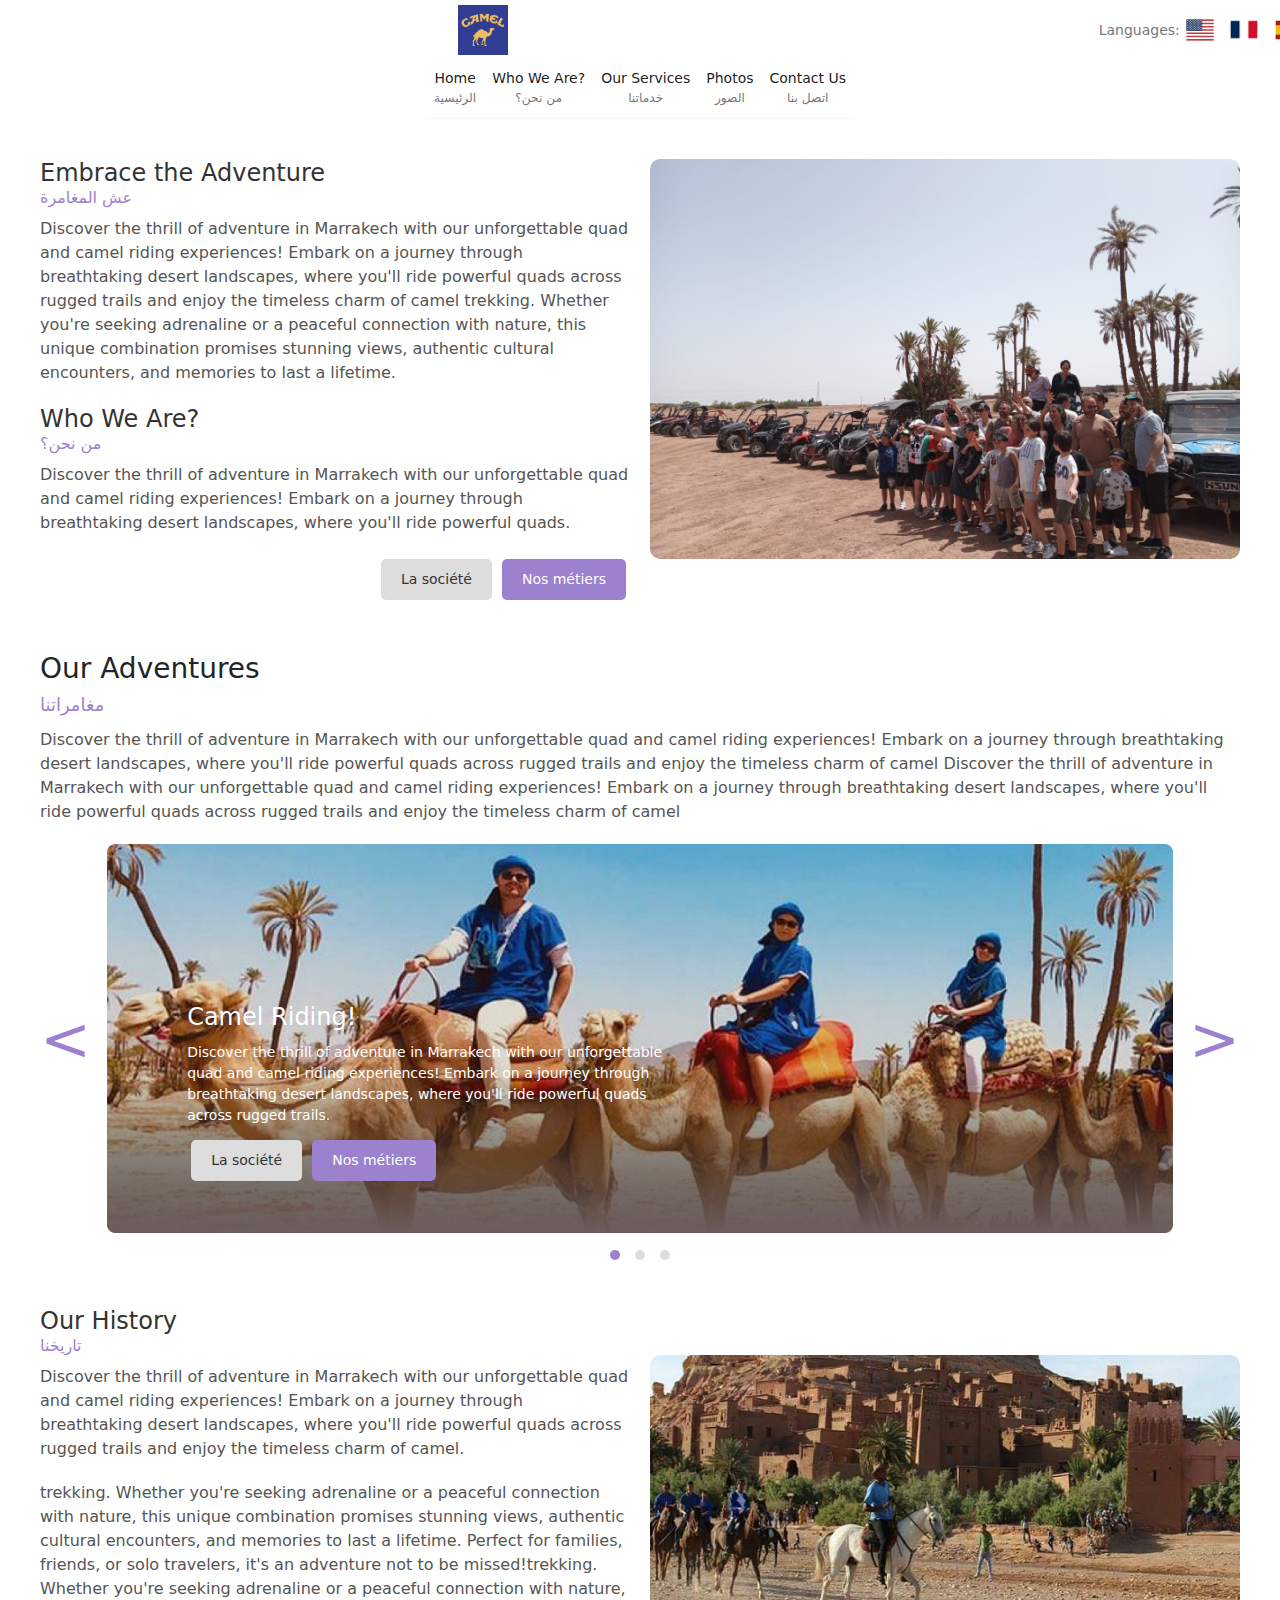
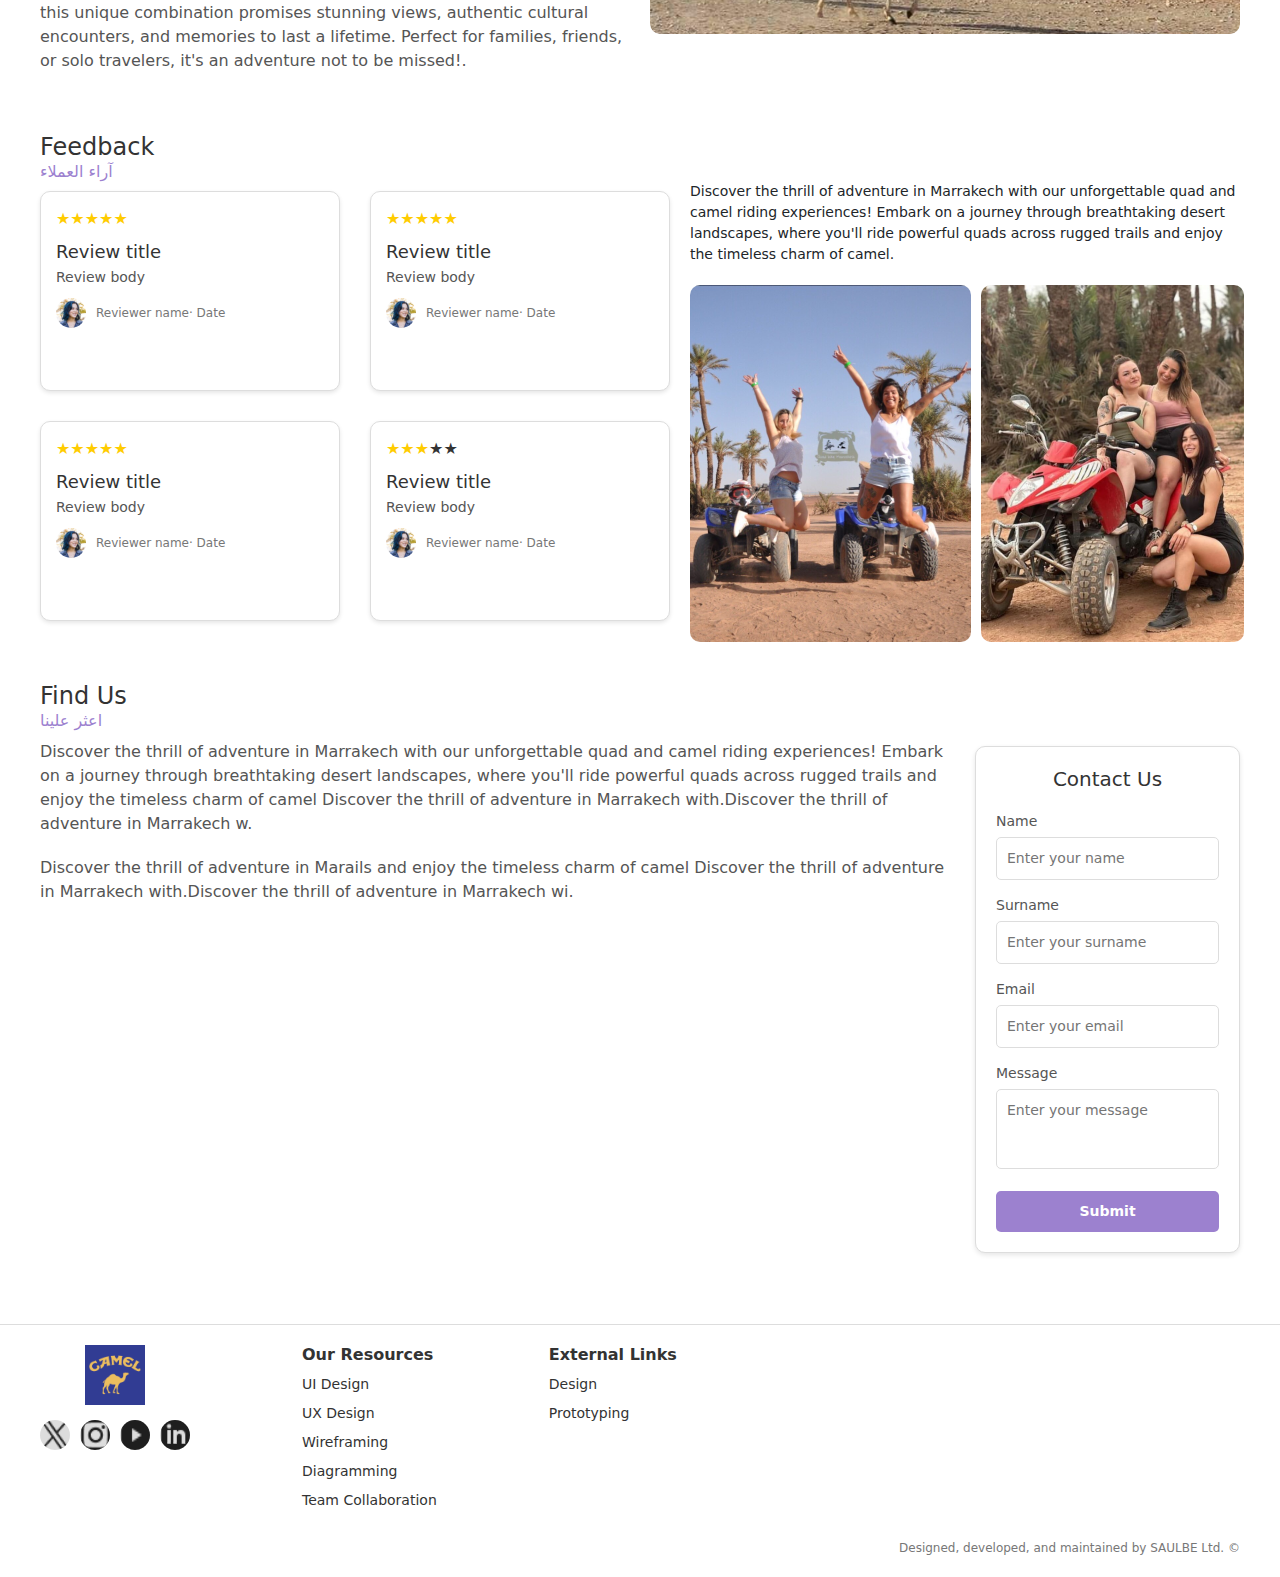
==== index.html @ fdab52c8 "setup initial pages without photos pages and not seported all translate languages yet." ====
<!DOCTYPE html>
<html lang="en">
<head>
    <meta charset="UTF-8">
    <meta name="viewport" content="width=device-width, initial-scale=1.0">
    <link rel="stylesheet" href="css/styles.css" />
    <link rel="stylesheet" href="css/bootstrap.min.css" />

    <script defer src="js/bootstrap.bundle.min.js"></script>

    <title>SAULBE Ltd</title>
  
</head>
<body>
   <app-header></app-header>
            <!-- Embrace the Adventure section  -->
            <section class="section">
                <div class="section-text" id="who-we-are">
                    <h2>
                        Embrace the Adventure<br>
                        <small>عش المغامرة</small>
                    </h2>
                    <p>
                        Discover the thrill of adventure in Marrakech with our unforgettable quad and camel riding experiences! 
                        Embark on a journey through breathtaking desert landscapes, where you'll ride powerful quads across rugged trails 
                        and enjoy the timeless charm of camel trekking. Whether you're seeking adrenaline or a peaceful connection with nature, 
                        this unique combination promises stunning views, authentic cultural encounters, and memories to last a lifetime.
                    </p>
                    <h2>
                        Who We Are?<br>
                        <small>من نحن؟</small>
                    </h2>
                    <p>
                        Discover the thrill of adventure in Marrakech with our unforgettable quad and camel riding experiences! 
                        Embark on a journey through breathtaking desert landscapes, where you'll ride powerful quads.
                    </p>
                    <div class="buttons">
                        <a href="#" class="secondary">La société</a>
                        <a href="#">Nos métiers</a>
                    </div>
                </div>
                <div class="section-image">
                    <img src="assets/images/desert-adventure.png" alt="Adventure in the Desert">
                </div>
            </section>
            <!-- Our Adventures section  -->
            <section class="adventure-section">
                <div class="adventure-header" id="our-services">
                    <h2>Our Adventures</h2>
                    <small>مغامراتنا</small>
                    <p>
                        Discover the thrill of adventure in Marrakech with our unforgettable quad and camel riding experiences! Embark on a journey through breathtaking desert landscapes, where you'll ride powerful quads across rugged trails and enjoy the timeless charm of camel Discover the thrill of adventure in Marrakech with our unforgettable quad and camel riding experiences! Embark on a journey through breathtaking desert landscapes, where you'll ride powerful quads across rugged trails and enjoy the timeless charm of camel 
                    </p>
                </div>
                <div class="carousel">
                    <span class="carousel-nav prev">&lt;</span>
                    <div class="carousel-slide">
                        <img src="assets/images/camel-riding.png" alt="Camel Riding Adventure">
                        <!-- <img src="assets/images/camel-riding.png" alt="Camel Riding Adventure"> -->
                        <div class="carousel-overlay">
                            <h3>Camel Riding!</h3>
                            <p>Discover the thrill of adventure in Marrakech with our unforgettable quad and camel riding experiences! Embark on a journey through breathtaking desert landscapes, where you'll ride powerful quads across rugged trails.</p>
                            <div class="carousel-buttons">
                                <a href="#" class="secondary">La société</a>
                                <a href="#">Nos métiers</a>
                            </div>
                        </div>
                    </div>
                    <span class="carousel-nav next">&gt;</span>
                </div>
                <div class="carousel-dots">
                    <span class="active"></span>
                    <span></span>
                    <span></span>
                </div>
            </section>
            <!-- Our History section  -->
            <section class="section">
                <div class="section-text" id="our-history">
                    <h2>
                        Our History<br>
                        <small>تاريخنا</small>
                    </h2>
                    <p>
                        Discover the thrill of adventure in Marrakech with our unforgettable quad and camel riding
                        experiences! Embark on a journey through breathtaking desert landscapes, where you'll ride
                        powerful quads across rugged trails and enjoy the timeless charm of camel.
                    </p>
                    <p>
                        trekking. Whether you're seeking adrenaline or a peaceful connection with nature, this unique
                        combination promises stunning views, authentic cultural encounters, and memories to last a lifetime.
                        Perfect for families, friends, or solo travelers, it's an adventure not to be missed!trekking.
                        Whether you're seeking adrenaline or a peaceful connection with nature, this unique combination promises
                        stunning views, authentic cultural encounters, and memories to last a lifetime. Perfect for families, friends,
                        or solo travelers, it's an adventure not to be missed!.
                    </p>
                </div>
                <div class="section-image" >
                    <img src="assets/images/Our-History.png" style="height: 279px;margin-top: 3rem;" alt="Adventure in the Desert">
                </div>
            </section>
            <!-- feedback section  -->
            <section class="section">
                <div class="section-text" id="reviews">
                    <h2>
                        Feedback<br>
                        <small>آراء العملاء</small>
                    </h2>
                    <div class="reviews">
                        <div class="review-card">
                            <div class="stars">★★★★★</div>
                            <h3>Review title</h3> <p>Review body</p>
                            <div class="reviewer-info"> <img src="assets/images/reviewer2.png" alt="Reviewer">
                                <span>Reviewer name</span> <span> · Date</span>
                            </div>
                        </div>
                        <div class="review-card">
                            <div class="stars">★★★★★</div>
                            <h3>Review title</h3> <p>Review body</p>
                            <div class="reviewer-info"> <img src="assets/images/reviewer2.png" alt="Reviewer">
                                <span>Reviewer name</span> <span> · Date</span>
                            </div>
                        </div>
                        <div class="review-card">
                            <div class="stars">★★★★★</div>
                            <h3>Review title</h3> <p>Review body</p>
                            <div class="reviewer-info"> <img src="assets/images/reviewer2.png" alt="Reviewer">
                                <span>Reviewer name</span> <span> · Date</span>
                            </div>
                        </div>
                        <div class="review-card">
                            <div class="stars">★★★<span class="is-not-selected">★★</span></div>
                            <h3>Review title</h3> <p>Review body</p>
                            <div class="reviewer-info"> <img src="assets/images/reviewer2.png" alt="Reviewer">
                                <span>Reviewer name</span> <span> · Date</span>
                            </div>
                        </div>
                    </div>
                </div>
                <div class="description-section">
                    <p>Discover the thrill of adventure in Marrakech with our unforgettable quad and camel riding
                    experiences! Embark on a journey through breathtaking desert landscapes, where you'll ride
                    powerful quads across rugged trails and enjoy the timeless charm of camel.
                </p>
                <div class="images">
                    <img src="assets/images/adventure1.png" alt="Adventure">
                    <img src="assets/images/adventure2.png" alt="Adventure">
                </div>
            </div>
            </section>
            <!-- Find Us section -->
            <section class="section">
                <div class="section-text" id="form-container">
                    <h2>
                        Find Us<br>
                        <small>اعثر علينا</small>
                    </h2>
                    <p>
                        Discover the thrill of adventure in Marrakech with our unforgettable quad and camel riding experiences!
                        Embark on a journey through breathtaking desert landscapes, where you'll ride powerful quads across
                        rugged trails and enjoy the timeless charm of camel Discover the thrill of adventure in Marrakech 
                        with.Discover the thrill of adventure in Marrakech w.
                    </p>
                    <p>
                        Discover the thrill of adventure in Marails and enjoy the timeless charm of camel Discover the thrill
                        of adventure in Marrakech with.Discover the thrill of adventure in Marrakech wi.
                    </p>
                    <iframe
                    src="https://www.google.com/maps/embed?pb=!1m18!1m12!1m3!1d6447595.67351912!2d-17.771729551157014!3d31.79170205703666!2m3!1f0!2f0!3f0!3m2!1i1024!2i768!4f13.1!3m3!1m2!1s0xd0b88619651c58d%3A0xd9d39381c42cffc3!2sMaroc!5e0!3m2!1sen!2sus!4v1698655098543!5m2!1sen!2sus"
                    width="915"
                    height="353"
                    style="border:0;"
                    allowfullscreen=""
                    loading="lazy"
                    referrerpolicy="no-referrer-when-downgrade">
                  </iframe>
                  
                </div>
                <div class="form-container" id="contact-us">
                    <h3>Contact Us</h3>
                    <form>
                        <div class="form-group">
                            <label for="name">Name</label>
                            <input type="text" id="name" name="name" placeholder="Enter your name">
                        </div>
                        <div class="form-group">
                            <label for="surname">Surname</label>
                            <input type="text" id="surname" name="surname" placeholder="Enter your surname">
                        </div>
                        <div class="form-group">
                            <label for="email">Email</label>
                            <input type="email" id="email" name="email" placeholder="Enter your email">
                        </div>
                        <div class="form-group">
                            <label for="message">Message</label>
                            <textarea id="message" name="message" placeholder="Enter your message"></textarea>
                        </div>
                        <button type="submit" class="submit-btn">Submit</button>
                    </form>
                </div>
            </section>
    <app-footer></app-footer>
    <script src="components/headerComponent.js"></script>
    <script src="components/footerComponent.js"></script>

    <script src="js/translate.js"></script>
    <script src="js/carousel.js"></script>


</body>
</html>
---- css/styles.css ----
body {
    margin: 0;
    padding: 0;
    font-family: Arial, sans-serif;
    background-color: #fff;
    line-height: 1.6;
}
a {
    text-decoration: none;
}
html {
    scroll-behavior: smooth;
}

.header {
    text-align: center;
    display: flex;
    flex-direction: column;
    justify-content: center;
    align-items: center;
}

.navbar {
    padding: 0 !important;
    margin: 0 !important;
}
.top-bar {
    display: flex;
    flex-direction: row;
    justify-content: space-between; 
    align-items: right;
}

.logo {
    min-width: 1200px;
}

.logo img {
    height: 50px;
}

.languages {
    display: flex;
    justify-content: flex-end;
    align-items: center;
    /* flex: 1; */
}

.languages img {
    width: 33.5px;
    height: 22px;
    margin: 0 5px;
    cursor: pointer;
}

.languages img:hover {
    opacity: 0.7;
}

.nav-wrapper {
    padding: 0;
    margin: 0;
    display: flex;
    flex-direction: row;
    justify-content: center;
    align-items: center;
}
.nav {
    display: flex;
    flex-direction: row;
    /* gap: 0.2rem; */
    align-items: center;
    justify-content: center;
    border-bottom: 1px solid #f4f4f4;
    width: fit-content;
}

.navbar-nav a {
    padding: 0.5rem 1rem;
    text-decoration: none;
    color: #333;
    font-size: 14px;
    background-color: transparent;
    border-radius: 5px;
    margin-bottom: 3px;

}

.navbar-nav a:hover {
    /* color: #f4f4f4; */
    background-color: #f4f4f4;
}

small {
    display: block;
    font-size: 10px;
    color: #777;
}

/* --------------------------- footer styling ------------------------------------------- */
.footer {
    display: flex;
    flex-direction: column;
    justify-content: space-between;
    align-items: flex-start;
    background-color: #fff;
    color: #333;
    padding: 20px 40px;
    border-top: 1px solid #ddd;
    width: 100%;
    box-sizing: border-box;
    position: relative;
}

.footer-content {
    display: flex;
    /* justify-content: space-between; */
    align-items: flex-start;
    width: 100%;
    max-width: 1200px;
    gap: 7rem;
    
}

.footer-section {
    margin: 0 ;
}

.footer-section h4 {
    margin-bottom: 10px;
    font-size: 16px;
    font-weight: bold;
}

.footer-section ul {
    list-style: none;
    padding: 0;
    margin: 0;
}

.footer-section ul li {
    margin-bottom: 8px;
    font-size: 14px;
}

.footer-section ul li a {
    text-decoration: none;
    color: #333;
}

.footer-section ul li a:hover {
    text-decoration: underline;
}

.footer-logo {
    display: flex;
    flex-direction: column;
    align-items: center;
}

.footer-logo img {
    height: 60px;
    margin-bottom: 15px;
}

.social-icons {
    display: flex;
    gap: 10px;
}

.social-icons img {
    display: inline-block;
    width: 30px;
    height: 30px;
    background-color: #ddd;
    border-radius: 50%;
    text-align: center;
    line-height: 30px;
    color: #333;
    text-decoration: none;
    font-size: 16px;
}

.social-icons a:hover {
    background-color: #ccc;
}

.footer-bottom {
    margin-top: 20px;
    font-size: 12px;
    text-align: center;
    color: #777;
    width: 100%;
    display: flex;
    justify-content: flex-end;
}
@media (max-width: 768px) {
    .footer-content {
        flex-direction: column;
        align-items: center; /* Centre le contenu sur petits écrans */
        text-align: center;
        gap: 1rem;
    }

    .footer-content div {
        margin-bottom: 20px;
    }
}

/*--------------------------- embrace-section ------------------------------ */


 .section {
    display: flex;
    justify-content: space-between;
    align-items: flex-start;
    gap: 20px;
    max-width: 1200px;
    margin: 40px auto;
    /* padding: 20px; */
    box-sizing: border-box;
}

 .section-text {
    flex: 1;
}

 .section-text h2 {
    font-size: 24px;
    margin-bottom: 10px;
    color: #333;
}

 .section-text h2 small {
    display: block;
    font-size: 16px;
    color: #666;
}

 .section-text h2 small {
    display: block;
    font-size: 16px;
    color: #9C81CF;
    /* font-size: 18px; 
    font-weight: 600; 
    line-height: 1.4; 
    color: #9C81CF;
    margin-bottom: 10px;  */
}

 .section-text p {
    margin-bottom: 20px;
    color: #555;
}

 .section-text .buttons {
    margin-bottom: 0.5rem;
    margin-top: 0.5rem;
    padding: 0.25rem;
    display: flex;
    justify-content: flex-end;
    gap: 0.628rem;
}

 .section-text .buttons a {
    text-decoration: none;
    padding: 10px 20px;
    border-radius: 5px;
    font-size: 14px;
    text-align: center;
    color: #fff;
    background-color: #9C81CF;
    transition: background-color 0.3s;
}

 .section-text .buttons a.secondary {
    background-color: #ddd;
    color: #333;
}

 .section-text .buttons a:hover {
    background-color: #906fcd;
}

 .section-text .buttons a.secondary:hover {
    background-color: #ccc;
}

 .section-image {
    flex: 1;
    max-width: 600px;
}

 .section-image img {
    width: 100%;
    height: auto;
    border-radius: 10px;
}


/* ------------------------- adventure-section  ----------------------------------*/

.adventure-section {
    max-width: 1200px;
    margin: 20px auto;
    /* padding: 20px; */
}

.adventure-header {
    text-align: start;
    margin-bottom: 20px;
}

.adventure-header h2 {
    font-size: 28px;
    margin: 0;
}

.adventure-header small {
    font-size: 18px;
    color: #9C81CF;
    display: block;
    margin-top: 5px;
}

.adventure-header p {
    margin-top: 10px;
    color: #555;
}

.carousel {
    /* position: relative; */
    display: flex;
    flex-direction: row;
    gap: 1rem;
    /* overflow: hidden;  */
}

.carousel img {
    width: 100%;
    height: auto;
    display: block;
}

/* .carousel-slide {
    display: flex;
    transition: transform 0.5s ease-in-out; 
} */
.carousel-overlay {
    position: absolute;
    bottom: 20px;
    left: 60px;
    right: 20px;
    color: #fff;
    padding: 20px;
    border-radius: 10px;
    max-width: 51%;
}

.carousel-overlay h3 {
    font-size: 24px;
    margin: 0;
}

.carousel-overlay p {
    font-size: 14px;
    margin: 10px 0;
    text-align: start;
}

.carousel-buttons {
    /* display: flex;
    gap: 10px;
    margin-top: 10px; */
    
    margin-bottom: 0.5rem;
    margin-top: 0.5rem;
    padding: 0.25rem;
    display: flex;
    gap: 0.628rem;
}

.carousel-buttons a {
    text-decoration: none;
    padding: 10px 20px;
    border-radius: 5px;
    color: #fff;
    font-size: 14px;
    background-color: #9C81CF;
    transition: background-color 0.3s;
}

.carousel-buttons a.secondary {
    background-color: #ddd;
    color: #333;
}

.carousel-buttons a:hover {
    background-color: #906fcd;
    color: #fff;
}

.carousel-buttons a.secondary:hover {
    background-color: #bbb;
    color: #333;

}

.carousel-nav {
    /* position: absolute; */
    top: 50%;
    /* transform: translateY(-50%); */
    font-size: 61px;
    color: #9C81CF;
    cursor: pointer;
    transition: color 0.3s;
    align-items: center;
    display: flex;
}

.carousel-nav:hover {
    color: #906fcd;
}

.carousel-nav.prev {
    left: 7rem;
}

.carousel-nav.next {
    right: 7rem;
}

.carousel-dots {
    text-align: center;
    margin-top: 10px;
}

.carousel-dots span {
    display: inline-block;
    width: 10px;
    height: 10px;
    background: #ddd;
    border-radius: 50%;
    margin: 0 5px;
    cursor: pointer;
    transition: background 0.3s;
}

.carousel-dots span.active {
    background: #9C81CF;
}


/* --------------------- form styling -------------------------*/


.form-container {
    margin-top: 4rem;
    width: 100%;
    max-width: 400px;
    background: #fff;
    padding: 20px;
    border: 1px solid #ddd;
    border-radius: 10px;
    box-shadow: 0 2px 5px rgba(0, 0, 0, 0.1);
}

.form-container h3 {
    margin-bottom: 20px;
    text-align: center;
    font-size: 20px;
    color: #333;
}

.form-group {
    margin-bottom: 15px;
}

.form-group label {
    display: block;
    margin-bottom: 5px;
    font-size: 14px;
    color: #555;
}

.form-group input,
.form-group textarea {
    width: 100%;
    padding: 10px;
    border: 1px solid #ddd;
    border-radius: 5px;
    font-size: 14px;
    box-sizing: border-box;
    transition: border-color 0.3s ease;
}

.form-group input:focus,
.form-group textarea:focus {
    border-color: #9C81CF;
    outline: none;
}

.form-group textarea {
    resize: none;
    height: 80px;
}

.submit-btn {
    display: block;
    width: 100%;
    padding: 10px;
    border: none;
    border-radius: 5px;
    font-size: 14px;
    font-weight: bold;
    color: #fff;
    background-color: #9C81CF;
    cursor: pointer;
    transition: background-color 0.3s ease;
}

.submit-btn:hover {
    background-color: #906fcd;
}



/* ----------------------------------- review card ---------------------------------- */

.reviews {
    display: grid;
    grid-template-columns: repeat(2, minmax(300px, 1fr)); 
    gap: 30px; 
}

.review-card {
    background: #fff;
    border: 1px solid #ddd;
    border-radius: 10px;
    padding: 15px;
    box-shadow: 0 2px 4px rgba(0, 0, 0, 0.1);
    transition: transform 0.3s ease;
    min-height: 200px; 
}

.review-card:hover {
    transform: translateY(-5px);
}

.review-card .stars {
    color: #ffcc00;
    margin-bottom: 10px;
}
.review-card .stars .is-not-selected {
    color: #333;
    margin-bottom: 10px;
}

.review-card h3 {
    font-size: 18px;
    margin: 0 0 5px 0;
    color: #333;
}

.review-card p {
    font-size: 14px;
    color: #555;
    margin-bottom: 10px;
}

.reviewer-info {
    display: flex;
    align-items: center;
    font-size: 12px;
    color: #777;
}

.reviewer-info img {
    width: 30px;
    height: 30px;
    border-radius: 50%;
    margin-right: 10px;
}

.description-section {
    flex: 1;
    margin-top: 3rem;
}

.description-section p {
    font-size: 14px;
    margin-bottom: 20px;
}

.description-section .images {
    display: flex;
    gap: 10px;
    height: 357px;
    width: 316px;
}

.description-section .images img {
    width: 89%;
    height: auto;
    border-radius: 10px;
    object-fit: cover;
}

.description-section .images img:first-child {
    flex: 2;
}

.description-section .images img:last-child {
    flex: 1;
}
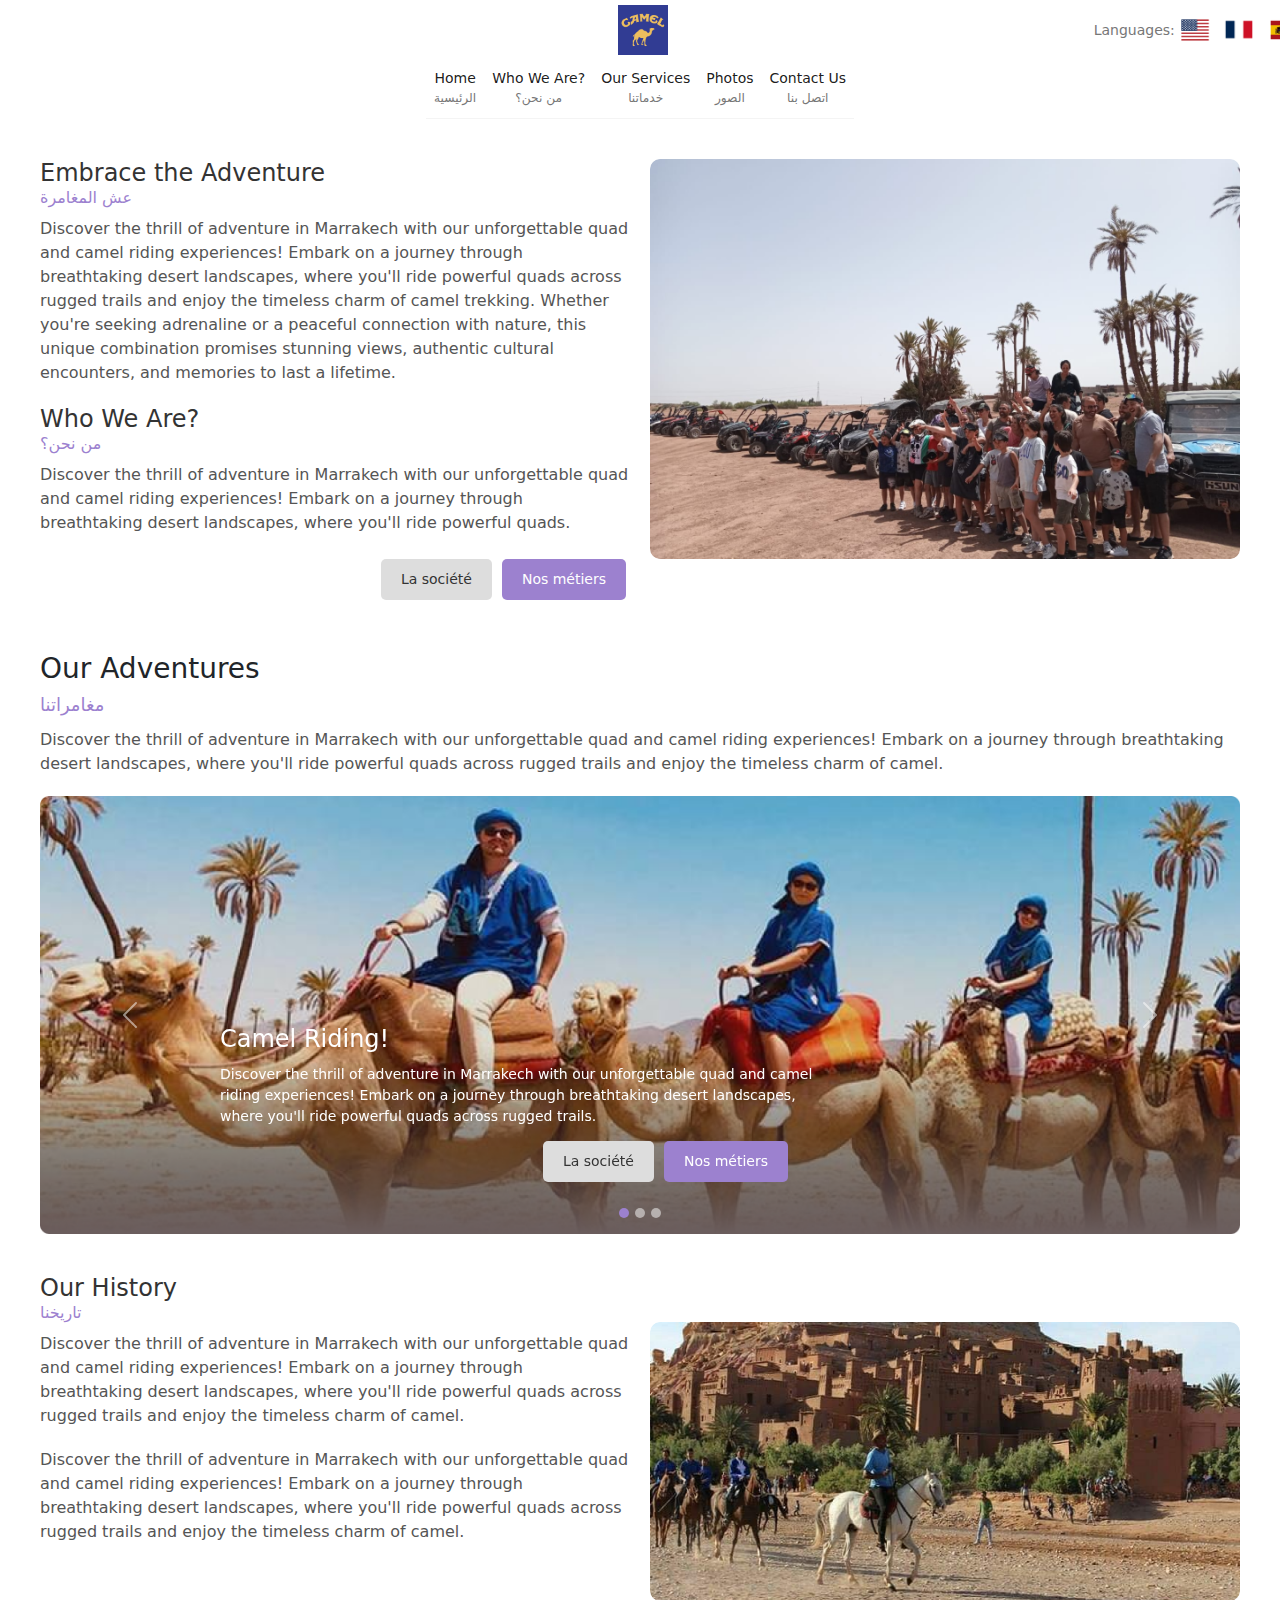
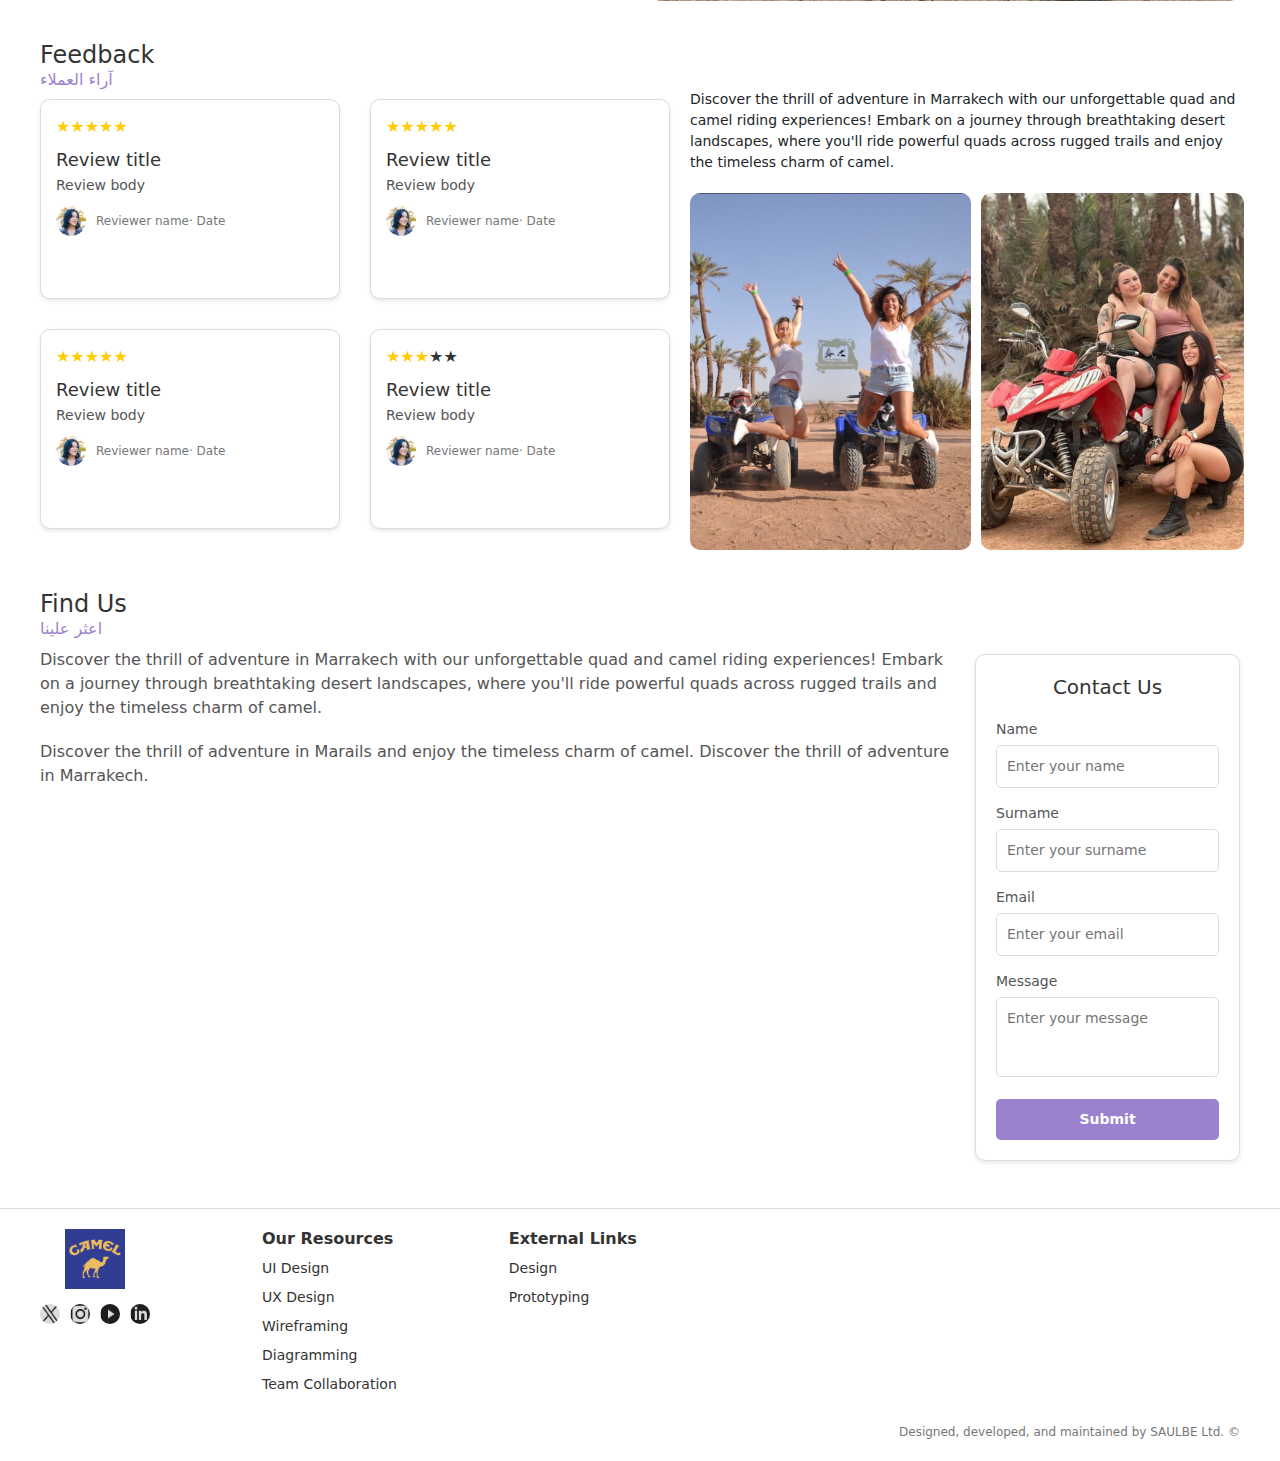
==== commit 468c4e1d: "add translate fonctions, add photos page and fix carousle" ====
--- a/index.html
+++ b/index.html
@@ -35,8 +35,8 @@
                         Embark on a journey through breathtaking desert landscapes, where you'll ride powerful quads.
                     </p>
                     <div class="buttons">
-                        <a href="#" class="secondary">La société</a>
-                        <a href="#">Nos métiers</a>
+                        <a href="#" class="secondary">The company</a>
+                        <a href="#">Our professions</a>
                     </div>
                 </div>
                 <div class="section-image">
@@ -52,26 +52,40 @@
                         Discover the thrill of adventure in Marrakech with our unforgettable quad and camel riding experiences! Embark on a journey through breathtaking desert landscapes, where you'll ride powerful quads across rugged trails and enjoy the timeless charm of camel Discover the thrill of adventure in Marrakech with our unforgettable quad and camel riding experiences! Embark on a journey through breathtaking desert landscapes, where you'll ride powerful quads across rugged trails and enjoy the timeless charm of camel 
                     </p>
                 </div>
-                <div class="carousel">
-                    <span class="carousel-nav prev">&lt;</span>
-                    <div class="carousel-slide">
-                        <img src="assets/images/camel-riding.png" alt="Camel Riding Adventure">
-                        <!-- <img src="assets/images/camel-riding.png" alt="Camel Riding Adventure"> -->
-                        <div class="carousel-overlay">
-                            <h3>Camel Riding!</h3>
-                            <p>Discover the thrill of adventure in Marrakech with our unforgettable quad and camel riding experiences! Embark on a journey through breathtaking desert landscapes, where you'll ride powerful quads across rugged trails.</p>
-                            <div class="carousel-buttons">
-                                <a href="#" class="secondary">La société</a>
-                                <a href="#">Nos métiers</a>
-                            </div>
-                        </div>
-                    </div>
-                    <span class="carousel-nav next">&gt;</span>
-                </div>
-                <div class="carousel-dots">
-                    <span class="active"></span>
-                    <span></span>
-                    <span></span>
+                <div id="carouselExampleCaptions" class="carousel slide">
+                    <div class="carousel-inner">
+                        <div class="carousel-item active">
+                            <img class="d-block w-100" src="assets/images/camel-riding.png" alt="Camel Riding Adventure">
+                            <div class="carousel-caption d-none d-md-block">
+                                <h3>Camel Riding!</h3>
+                                <p>Discover the thrill of adventure in Marrakech with our unforgettable quad and camel riding experiences! Embark on a journey through breathtaking desert landscapes, where you'll ride powerful quads across rugged trails.</p>
+                                <div class="carousel-buttons">
+                                    <a href="#" class="secondary">The company</a>
+                                    <a href="#">Our professions</a>
+                                </div>
+                            </div>
+                        </div>
+                        <div class="carousel-item">
+                            <img class="d-block w-100" src="assets/images/camel-riding.png" alt="Camel Riding Adventure">
+                        </div>
+                        <div class="carousel-item">
+                            <img class="d-block w-100" src="assets/images/camel-riding.png" alt="Camel Riding Adventure">
+                        </div>
+                    </div>
+                    <button class="carousel-control-prev" type="button" data-bs-target="#carouselExampleCaptions" data-bs-slide="prev">
+                      <span class="carousel-control-prev-icon" aria-hidden="true"></span>
+                      <span class="visually-hidden">Previous</span>
+                    </button>
+                    <button class="carousel-control-next" type="button" data-bs-target="#carouselExampleCaptions" data-bs-slide="next">
+                      <span class="carousel-control-next-icon" aria-hidden="true"></span>
+                      <span class="visually-hidden">Next</span>
+                    </button>
+
+                    <div class="carousel-indicators">
+                        <button type="button" data-bs-target="#carouselExampleCaptions" data-bs-slide-to="0" class="active" aria-current="true" aria-label="Slide 1"></button>
+                        <button type="button" data-bs-target="#carouselExampleCaptions" data-bs-slide-to="1" aria-label="Slide 2"></button>
+                        <button type="button" data-bs-target="#carouselExampleCaptions" data-bs-slide-to="2" aria-label="Slide 3"></button>
+                    </div>
                 </div>
             </section>
             <!-- Our History section  -->
@@ -137,7 +151,7 @@
                         </div>
                     </div>
                 </div>
-                <div class="description-section">
+                <div id="reviews-description-section" class="description-section">
                     <p>Discover the thrill of adventure in Marrakech with our unforgettable quad and camel riding
                     experiences! Embark on a journey through breathtaking desert landscapes, where you'll ride
                     powerful quads across rugged trails and enjoy the timeless charm of camel.
@@ -204,8 +218,5 @@
     <script src="components/footerComponent.js"></script>
 
     <script src="js/translate.js"></script>
-    <script src="js/carousel.js"></script>
-
-
 </body>
 </html>
--- a/css/styles.css
+++ b/css/styles.css
@@ -4,6 +4,7 @@
     font-family: Arial, sans-serif;
     background-color: #fff;
     line-height: 1.6;
+    transition: direction 0.3s, text-align 0.3s;
 }
 a {
     text-decoration: none;
@@ -32,7 +33,8 @@
 }
 
 .logo {
-    min-width: 1200px;
+    min-width: 870px;
+    margin-left: 20rem;
 }
 
 .logo img {
@@ -170,8 +172,8 @@
 
 .social-icons img {
     display: inline-block;
-    width: 30px;
-    height: 30px;
+    width: 20px;
+    height: 20px;
     background-color: #ddd;
     border-radius: 50%;
     text-align: center;
@@ -327,59 +329,31 @@
     margin-top: 10px;
     color: #555;
 }
-
-.carousel {
-    /* position: relative; */
-    display: flex;
-    flex-direction: row;
-    gap: 1rem;
-    /* overflow: hidden;  */
-}
-
-.carousel img {
-    width: 100%;
-    height: auto;
-    display: block;
-}
-
-/* .carousel-slide {
-    display: flex;
-    transition: transform 0.5s ease-in-out; 
-} */
-.carousel-overlay {
-    position: absolute;
-    bottom: 20px;
-    left: 60px;
-    right: 20px;
-    color: #fff;
-    padding: 20px;
-    border-radius: 10px;
+.carousel-caption {
     max-width: 51%;
-}
-
-.carousel-overlay h3 {
+    text-align: start !important;
+}
+
+.carousel-caption h3 {
     font-size: 24px;
-    margin: 0;
-}
-
-.carousel-overlay p {
+    margin: 0 !important;
+}
+
+.carousel-caption p {
     font-size: 14px;
     margin: 10px 0;
-    text-align: start;
+    text-align: start !important;
 }
 
 .carousel-buttons {
-    /* display: flex;
-    gap: 10px;
-    margin-top: 10px; */
-    
     margin-bottom: 0.5rem;
     margin-top: 0.5rem;
+    margin-right: 2.5rem;
     padding: 0.25rem;
     display: flex;
+    justify-content: flex-end;
     gap: 0.628rem;
 }
-
 .carousel-buttons a {
     text-decoration: none;
     padding: 10px 20px;
@@ -407,9 +381,7 @@
 }
 
 .carousel-nav {
-    /* position: absolute; */
     top: 50%;
-    /* transform: translateY(-50%); */
     font-size: 61px;
     color: #9C81CF;
     cursor: pointer;
@@ -422,31 +394,25 @@
     color: #906fcd;
 }
 
-.carousel-nav.prev {
-    left: 7rem;
-}
-
-.carousel-nav.next {
-    right: 7rem;
-}
-
-.carousel-dots {
-    text-align: center;
-    margin-top: 10px;
-}
-
-.carousel-dots span {
+
+
+.carousel-control-prev {
+    color: #9C81CF !important;
+}
+.carousel-indicators button {
     display: inline-block;
-    width: 10px;
-    height: 10px;
+    width: 10px !important;
+    height: 10px !important;
     background: #ddd;
     border-radius: 50%;
     margin: 0 5px;
     cursor: pointer;
+    border-top: none !important;
+    border-bottom: none !important;
     transition: background 0.3s;
 }
 
-.carousel-dots span.active {
+.carousel-indicators button.active {
     background: #9C81CF;
 }
 
@@ -612,4 +578,88 @@
 
 .description-section .images img:last-child {
     flex: 1;
-}+}
+
+/* ------------------------------------ album styling ------------------------------------ */
+
+.album {
+    display: grid;
+    grid-template-columns: repeat(3, minmax(300px, 1fr)); 
+    gap: 10px; 
+}
+
+.album-images {
+    background: none;
+    width: fit-content;
+    transition: transform 0.3s ease;
+    overflow: hidden;
+}
+
+.album-images img {
+    width: 376px;
+    height: 324px;
+}
+.album-images:hover {
+    transform: translateY(-5px);
+}
+
+.pagination {
+    display: flex;
+    justify-content: center;
+    align-items: center;
+    list-style-type: none;
+    padding: 0;
+    margin: 20px 0;
+  }
+
+  /* Pagination items */
+  .pagination li {
+    margin: 0 5px;
+  }
+
+  /* Links */
+  .pagination a {
+    text-decoration: none;
+    color: #6c757d;
+    font-weight: bold;
+    font-size: 14px;
+    padding: 8px 12px;
+    border-radius: 5px;
+    transition: background-color 0.3s, color 0.3s;
+  }
+
+  /* Active page */
+  .pagination a.active {
+    background-color: none;
+    color: #9C81CF;
+  }
+
+  /* Hover effect */
+  .pagination a:hover {
+    background-color: #ddd;
+    color: #333;
+  }
+
+  .pagination a.active:hover {
+    background-color: #9C81CF;
+    color: #fff;
+  }
+
+  /* Disabled buttons */
+  .pagination a.disabled {
+    color: #ccc;
+    pointer-events: none;
+  }
+
+  /* Arrows */
+  .pagination a.arrow {
+    font-size: 16px;
+    padding: 6px 10px;
+    border: 1px solid #eee;
+  }
+  .pagination a.arrow:hover {
+    font-size: 16px;
+    padding: 6px 10px;
+    border: 1px solid #9C81CF;
+    background-color: #9C81CF;
+  }